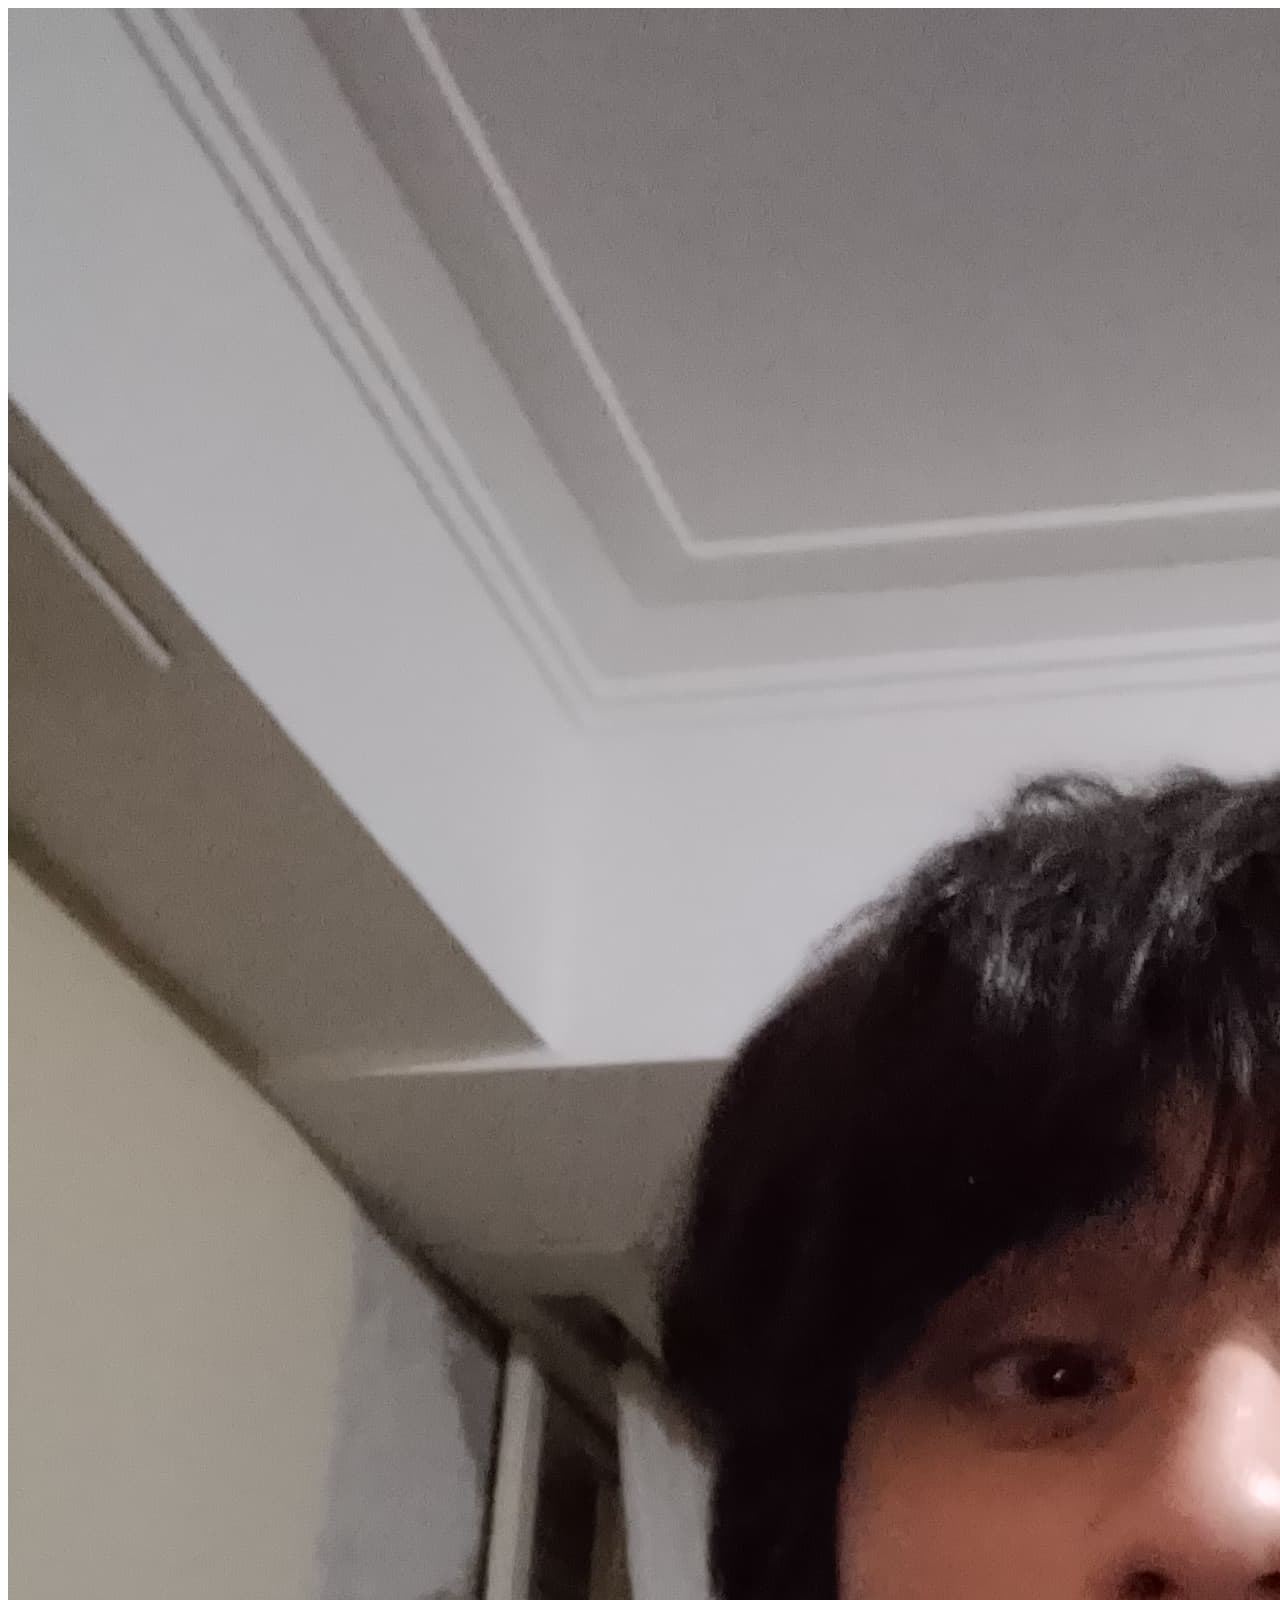
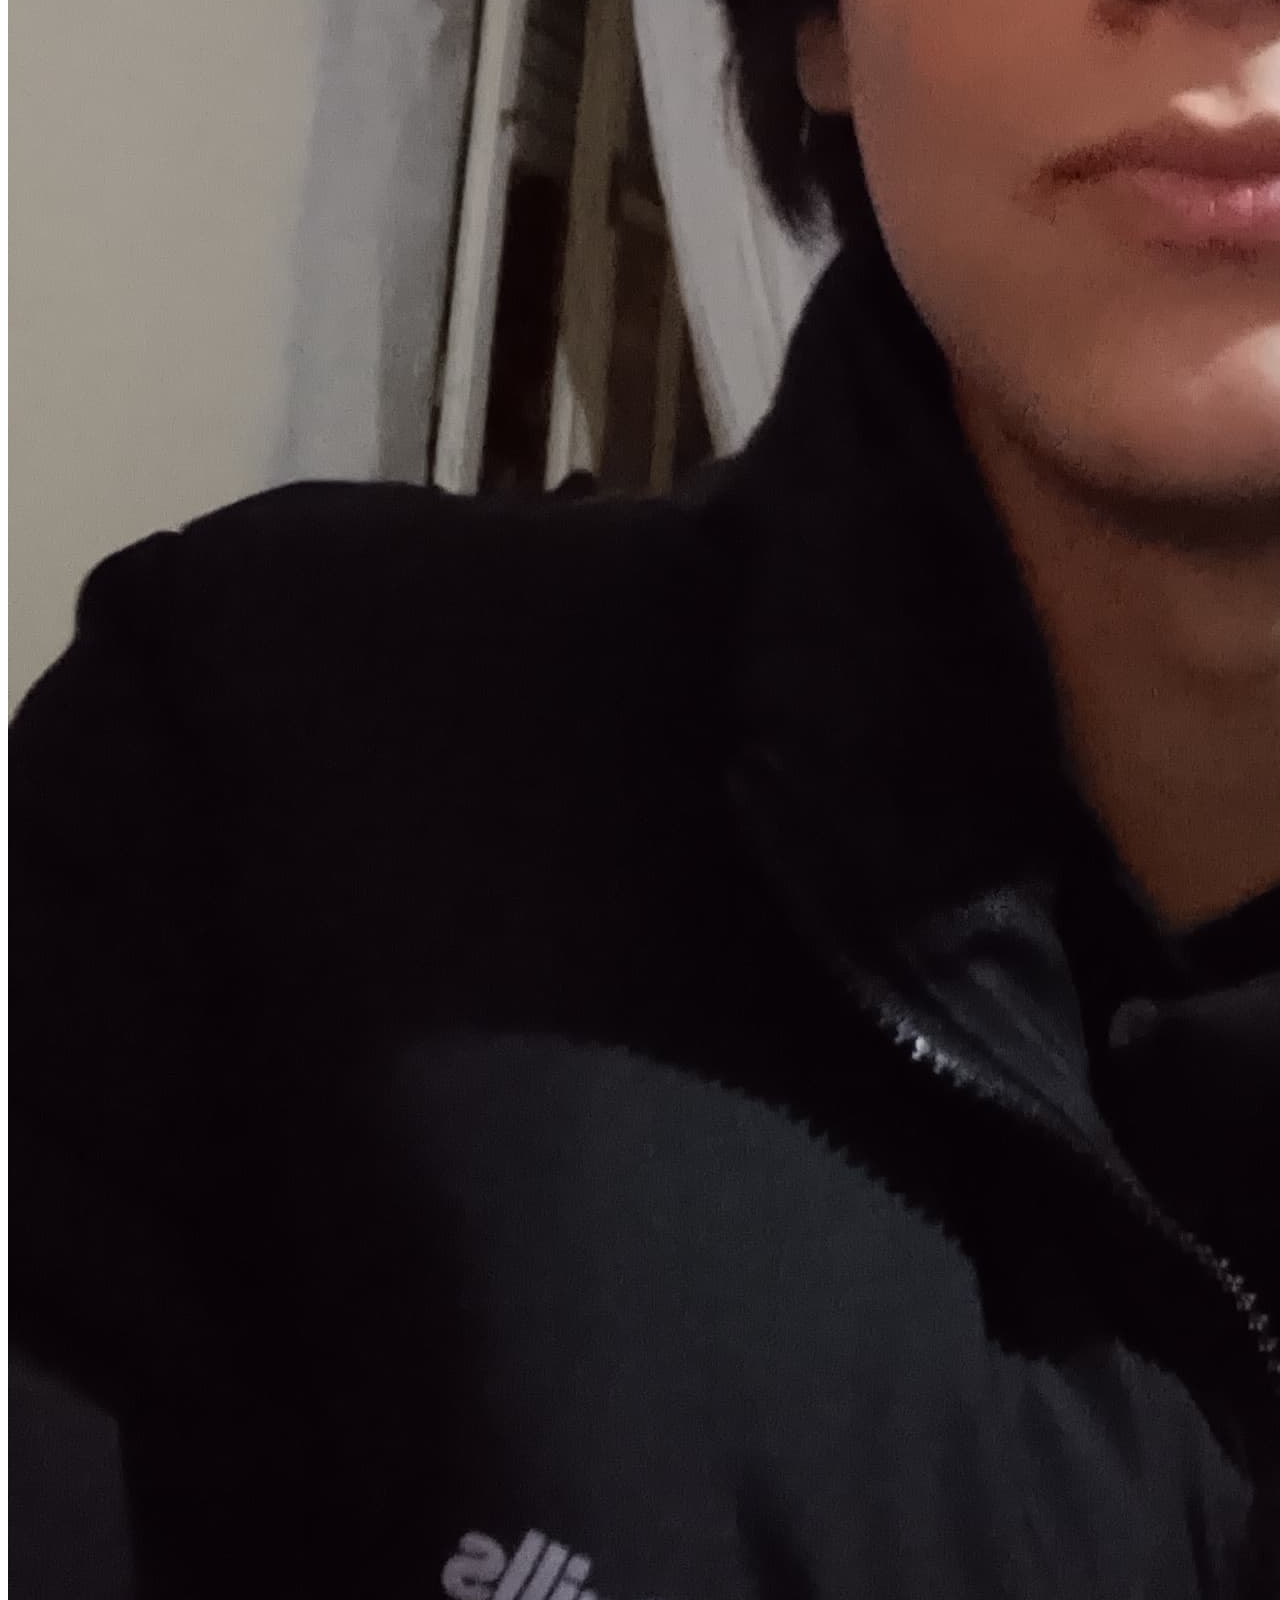
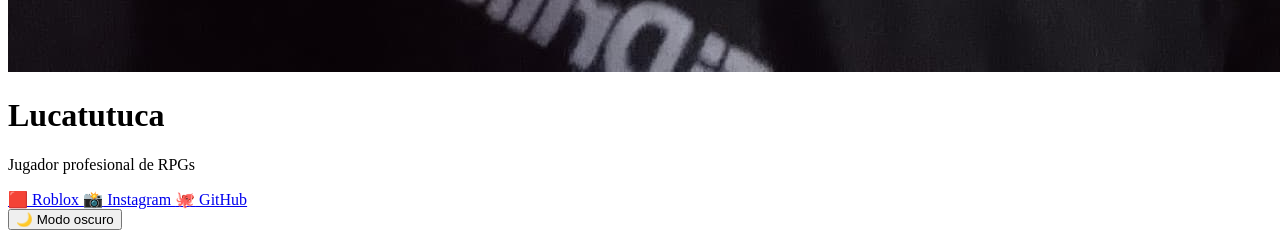
==== index.html @ b77da7a2 "Add files via upload" ====
<!DOCTYPE html>
<html lang="es">
<head>
  <meta charset="UTF-8">
  <meta name="viewport" content="width=device-width, initial-scale=1.0">
  <title>Lucatutuca - Tarjeta</title>
  <link rel="stylesheet" href="card.css">
  <link href="https://fonts.googleapis.com/css2?family=Press+Start+2P&family=Rajdhani:wght@400;600&display=swap" rel="stylesheet">
</head>
<body>

  <div class="card" id="card">

    <div class="avatar-wrapper">
      
      <img class="avatar" src="Luca.png" alt="foto de luca">
    </div>

    <h1 class="name">Lucatutuca</h1>
    <p class="title">Jugador profesional de RPGs</p>

    <div class="divider"></div>

    <div class="links">
      <a href="https://www.roblox.com/users/5111538033/profile" target="_blank" class="link">
        <span class="link-icon">🟥</span> Roblox
      </a>
      <a href="https://www.instagram.com/luucatutuca?igsh=ZXB5ZmkzaWcwNnRo" target="_blank" class="link">
        <span class="link-icon">📸</span> Instagram
      </a>
      <a href="https://github.com/Lucatutuca007" target="_blank" class="link">
        <span class="link-icon">🐙</span> GitHub
      </a>
    </div>

    <button class="toggle-btn" id="toggleBtn" onclick="cambiarTema()">🌙 Modo oscuro</button>

  </div>

  <script src="card.js"></script>
</body>
</html>
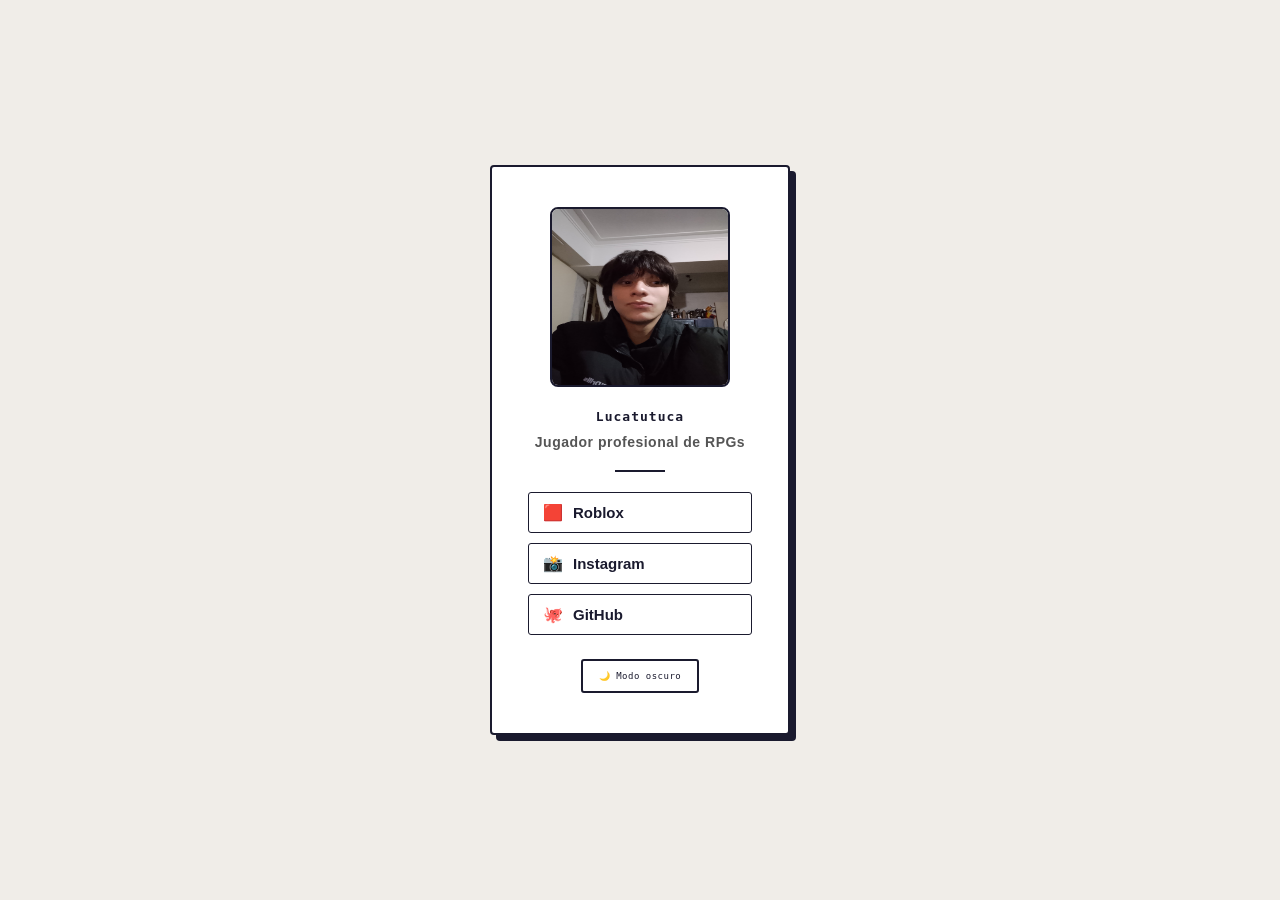
==== commit de9a5ef8: "Actualizar index.html" ====
--- a/index.html
+++ b/index.html
@@ -4,7 +4,7 @@
   <meta charset="UTF-8">
   <meta name="viewport" content="width=device-width, initial-scale=1.0">
   <title>Lucatutuca - Tarjeta</title>
-  <link rel="stylesheet" href="card.css">
+  <link rel="stylesheet" href="index.css">
   <link href="https://fonts.googleapis.com/css2?family=Press+Start+2P&family=Rajdhani:wght@400;600&display=swap" rel="stylesheet">
 </head>
 <body>
--- a/index.css
+++ b/index.css
@@ -0,0 +1,170 @@
+* {
+  margin: 0;
+  padding: 0;
+  box-sizing: border-box;
+}
+
+body {
+  min-height: 100vh;
+  display: flex;
+  justify-content: center;
+  align-items: center;
+  background: #f0ede8;
+  font-family: 'Rajdhani', sans-serif;
+  transition: background 0.4s ease;
+}
+
+.card {
+  background: #ffffff;
+  color: #1a1a2e;
+  border: 2px solid #1a1a2e;
+  border-radius: 4px;
+  padding: 40px 36px;
+  width: 300px;
+  text-align: center;
+  box-shadow: 6px 6px 0px #1a1a2e;
+  transition: background 0.4s ease, color 0.4s ease, box-shadow 0.4s ease, border-color 0.4s ease;
+}
+
+
+.avatar-wrapper {
+  margin-bottom: 20px;
+}
+
+.avatar {
+  width: 180px;
+  height: 180px;
+  border-radius: 8px;
+  background: #f0ede8;
+  border: 2px solid #1a1a2e;
+  font-size: 38px;
+  display: flex;
+  align-items: center;
+  justify-content: center;
+  margin: 0 auto;
+  transition: background 0.4s ease, border-color 0.4s ease;
+}
+
+
+.name {
+  font-family: 'Press Start 2P', monospace;
+  font-size: 13px;
+  letter-spacing: 1px;
+  margin-bottom: 8px;
+  line-height: 1.5;
+}
+
+
+.title {
+  font-size: 14px;
+  font-weight: 600;
+  color: #555;
+  letter-spacing: 0.5px;
+  transition: color 0.4s ease;
+}
+
+
+.divider {
+  width: 50px;
+  height: 2px;
+  background: #1a1a2e;
+  margin: 20px auto;
+  transition: background 0.4s ease;
+}
+
+
+.links {
+  display: flex;
+  flex-direction: column;
+  gap: 10px;
+  margin-bottom: 24px;
+}
+
+.link {
+  display: flex;
+  align-items: center;
+  gap: 10px;
+  padding: 10px 14px;
+  border: 1.5px solid #1a1a2e;
+  border-radius: 3px;
+  text-decoration: none;
+  color: #1a1a2e;
+  font-size: 15px;
+  font-weight: 600;
+  transition: background 0.2s ease, color 0.2s ease, border-color 0.4s ease;
+}
+
+.link:hover {
+  background: #1a1a2e;
+  color: #ffffff;
+}
+
+.link-icon {
+  font-size: 16px;
+}
+
+
+.toggle-btn {
+  font-family: 'Press Start 2P', monospace;
+  font-size: 9px;
+  padding: 10px 16px;
+  border: 2px solid #1a1a2e;
+  border-radius: 3px;
+  background: transparent;
+  color: #1a1a2e;
+  cursor: pointer;
+  letter-spacing: 0.5px;
+  transition: background 0.2s ease, color 0.2s ease, border-color 0.4s ease;
+}
+
+.toggle-btn:hover {
+  background: #1a1a2e;
+  color: #ffffff;
+}
+
+
+body.dark {
+  background: #0d0d1a;
+}
+
+.card.dark {
+  background: #1a1a2e;
+  color: #e8e4f0;
+  border-color: #7c6af7;
+  box-shadow: 6px 6px 0px #7c6af7;
+}
+
+.card.dark .avatar {
+  background: #0d0d1a;
+  border-color: #7c6af7;
+}
+
+.card.dark .title {
+  color: #a89fd4;
+}
+
+.card.dark .divider {
+  background: #7c6af7;
+}
+
+.card.dark .link {
+  color: #e8e4f0;
+  border-color: #7c6af7;
+}
+
+.card.dark .link:hover {
+  background: #7c6af7;
+  color: #ffffff;
+}
+
+.card.dark .toggle-btn {
+  border-color: #7c6af7;
+  color: #e8e4f0;
+}
+
+.card.dark .toggle-btn:hover {
+  background: #7c6af7;
+  color: #ffffff;
+}
+
+
